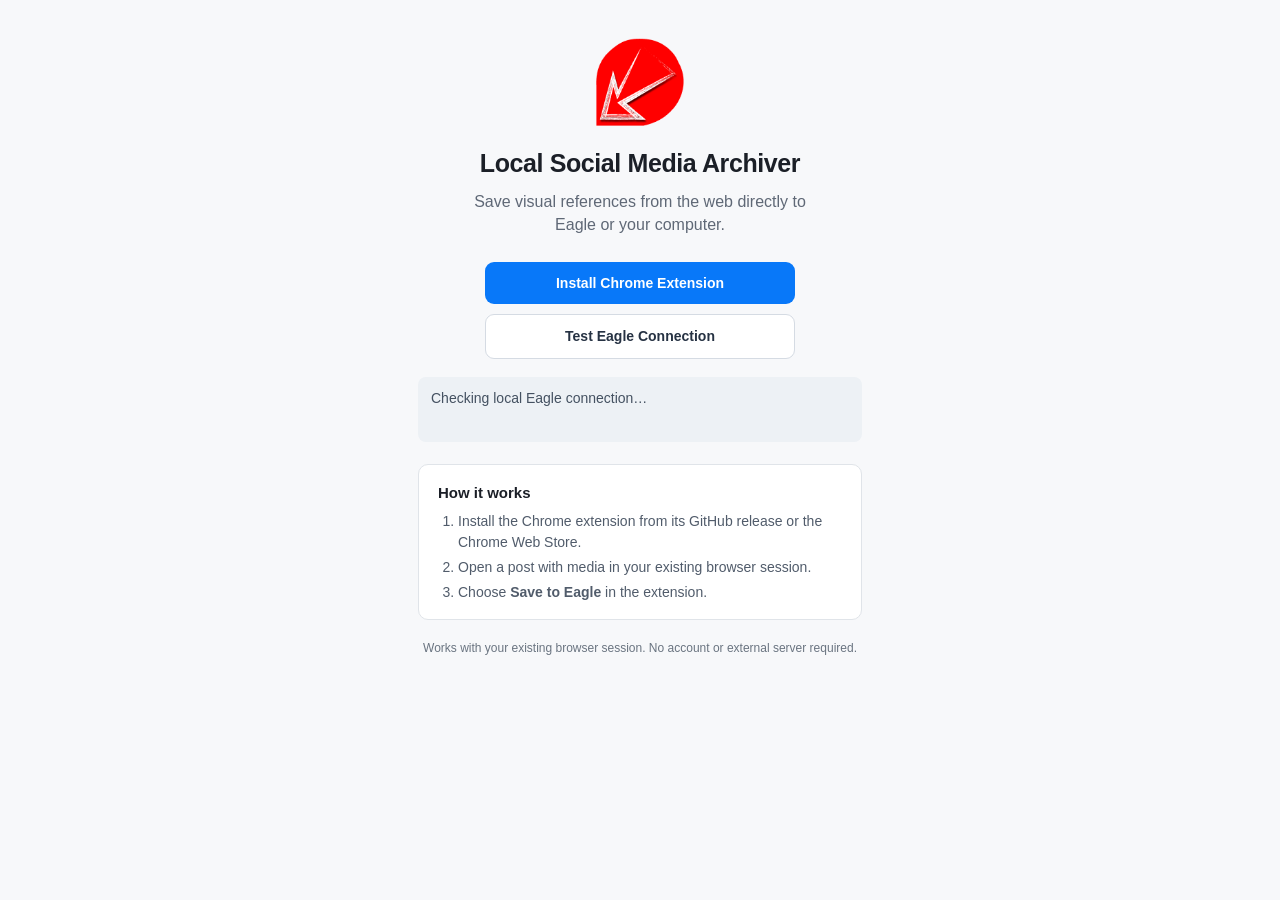
==== eagle-companion/index.html @ e78304f7 "Start" ====
<!doctype html>
<html lang="en">
  <head>
    <meta charset="utf-8">
    <meta name="viewport" content="width=device-width, initial-scale=1">
    <title>Local Social Media Archiver</title>
    <link rel="stylesheet" href="style.css">
  </head>
  <body>
    <main>
      <img class="logo" src="logo.png" alt="Local Social Media Archiver logo">
      <h1>Local Social Media Archiver</h1>
      <p class="lead">Save visual references from the web directly to Eagle or your computer.</p>

      <section class="actions" aria-label="Setup actions">
        <button id="install-extension" class="primary">Install Chrome Extension</button>
        <button id="test-connection" class="secondary">Test Eagle Connection</button>
      </section>

      <output id="status" class="status" aria-live="polite">Checking local Eagle connection…</output>

      <section class="how-it-works">
        <h2>How it works</h2>
        <ol>
          <li>Install the Chrome extension from its GitHub release or the Chrome Web Store.</li>
          <li>Open a post with media in your existing browser session.</li>
          <li>Choose <strong>Save to Eagle</strong> in the extension.</li>
        </ol>
      </section>

      <p class="privacy">Works with your existing browser session. No account or external server required.</p>
    </main>
    <script src="js/config.js"></script>
    <script src="js/plugin.js"></script>
  </body>
</html>
---- eagle-companion/style.css ----
:root { color-scheme: light dark; font: 14px/1.45 -apple-system, BlinkMacSystemFont, "Segoe UI", sans-serif; }
body { margin: 0; background: #f7f8fa; color: #1b1f27; }
main { box-sizing: border-box; max-width: 520px; margin: 0 auto; padding: 38px 38px 28px; text-align: center; }
.logo { width: 88px; height: 88px; object-fit: contain; }
h1 { margin: 14px 0 8px; font-size: 25px; letter-spacing: -.4px; }
.lead { max-width: 340px; margin: 0 auto 26px; color: #5f6876; font-size: 16px; }
.actions { display: grid; gap: 10px; max-width: 310px; margin: 0 auto 18px; }
button { border: 0; border-radius: 9px; padding: 11px 14px; font: inherit; font-weight: 650; cursor: pointer; }
.primary { background: #0878f9; color: white; }
.secondary { border: 1px solid #d5dbe3; background: white; color: #263243; }
.status { display: block; min-height: 43px; margin: 0 auto 22px; padding: 11px 13px; border-radius: 8px; background: #edf1f5; color: #445161; white-space: pre-line; text-align: left; }
.status[data-state="success"] { background: #e7f7ec; color: #176b38; }
.status[data-state="warning"] { background: #fff6df; color: #875800; }
.status[data-state="error"] { background: #ffebeb; color: #a43232; }
.how-it-works { padding: 17px 19px; border: 1px solid #e0e4e9; border-radius: 10px; background: white; text-align: left; }
h2 { margin: 0 0 8px; font-size: 15px; }
ol { margin: 0; padding-left: 20px; color: #515c6b; }
li + li { margin-top: 5px; }
.privacy { margin: 20px 0 0; color: #6a7480; font-size: 12px; }
@media (prefers-color-scheme: dark) { body { background: #20242b; color: #eef1f5; } .lead, ol, .privacy { color: #b7c0cb; } .how-it-works, .secondary { border-color: #3b4450; background: #292e36; color: #edf1f5; } .status { background: #2b323c; color: #c7d0db; } }
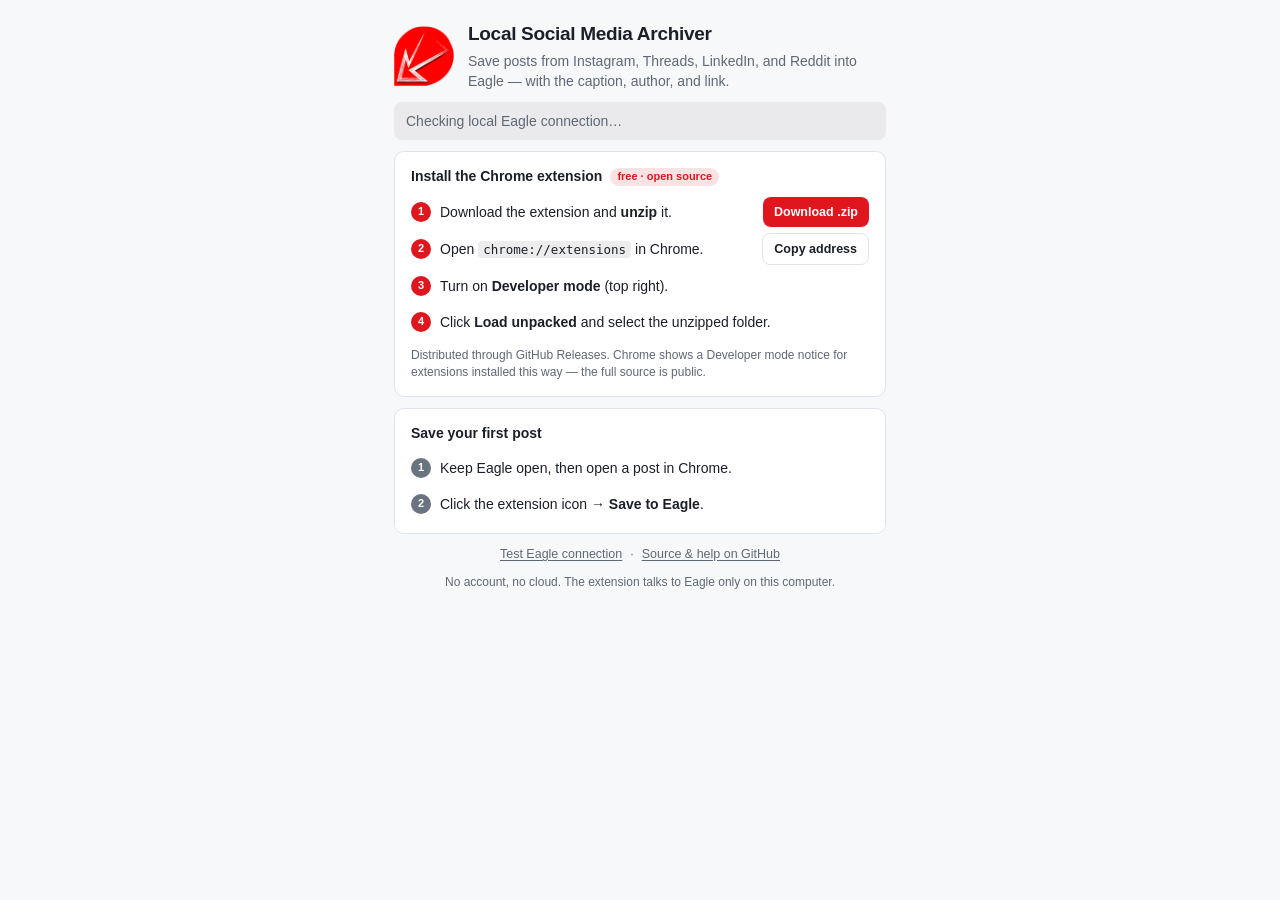
==== commit dc48419c: "Eagle Companion: guided GitHub install flow and marketplace listing draft Without a Chrome Web Store" ====
--- a/eagle-companion/index.html
+++ b/eagle-companion/index.html
@@ -8,27 +8,52 @@
   </head>
   <body>
     <main>
-      <img class="logo" src="logo.png" alt="Local Social Media Archiver logo">
-      <h1>Local Social Media Archiver</h1>
-      <p class="lead">Save visual references from the web directly to Eagle or your computer.</p>
-
-      <section class="actions" aria-label="Setup actions">
-        <button id="install-extension" class="primary">Install Chrome Extension</button>
-        <button id="test-connection" class="secondary">Test Eagle Connection</button>
-      </section>
+      <header class="intro">
+        <img class="logo" src="logo.png" alt="">
+        <div>
+          <h1>Local Social Media Archiver</h1>
+          <p class="lead">Save posts from Instagram, Threads, LinkedIn, and Reddit into Eagle — with the caption, author, and link.</p>
+        </div>
+      </header>
 
       <output id="status" class="status" aria-live="polite">Checking local Eagle connection…</output>
 
-      <section class="how-it-works">
-        <h2>How it works</h2>
-        <ol>
-          <li>Install the Chrome extension from its GitHub release or the Chrome Web Store.</li>
-          <li>Open a post with media in your existing browser session.</li>
-          <li>Choose <strong>Save to Eagle</strong> in the extension.</li>
+      <section id="store-install" class="card" hidden>
+        <h2>Install the Chrome extension</h2>
+        <button id="open-store" class="primary">Open Chrome Web Store</button>
+      </section>
+
+      <section id="manual-install" class="card">
+        <h2>Install the Chrome extension <span class="badge">free · open source</span></h2>
+        <ol class="steps">
+          <li>
+            <span>Download the extension and <strong>unzip</strong> it.</span>
+            <button id="download-zip" class="primary small">Download .zip</button>
+          </li>
+          <li>
+            <span>Open <code>chrome://extensions</code> in Chrome.</span>
+            <button id="copy-extensions-url" class="secondary small">Copy address</button>
+          </li>
+          <li><span>Turn on <strong>Developer mode</strong> (top right).</span></li>
+          <li><span>Click <strong>Load unpacked</strong> and select the unzipped folder.</span></li>
+        </ol>
+        <p class="note">Distributed through GitHub Releases. Chrome shows a Developer mode notice for extensions installed this way — the full source is public.</p>
+      </section>
+
+      <section class="card">
+        <h2>Save your first post</h2>
+        <ol class="steps plain">
+          <li><span>Keep Eagle open, then open a post in Chrome.</span></li>
+          <li><span>Click the extension icon → <strong>Save to Eagle</strong>.</span></li>
         </ol>
       </section>
 
-      <p class="privacy">Works with your existing browser session. No account or external server required.</p>
+      <footer>
+        <button id="test-connection" class="link">Test Eagle connection</button>
+        <span aria-hidden="true">·</span>
+        <button id="open-repository" class="link">Source &amp; help on GitHub</button>
+      </footer>
+      <p class="privacy">No account, no cloud. The extension talks to Eagle only on this computer.</p>
     </main>
     <script src="js/config.js"></script>
     <script src="js/plugin.js"></script>
--- a/eagle-companion/style.css
+++ b/eagle-companion/style.css
@@ -1,20 +1,32 @@
-:root { color-scheme: light dark; font: 14px/1.45 -apple-system, BlinkMacSystemFont, "Segoe UI", sans-serif; }
-body { margin: 0; background: #f7f8fa; color: #1b1f27; }
-main { box-sizing: border-box; max-width: 520px; margin: 0 auto; padding: 38px 38px 28px; text-align: center; }
-.logo { width: 88px; height: 88px; object-fit: contain; }
-h1 { margin: 14px 0 8px; font-size: 25px; letter-spacing: -.4px; }
-.lead { max-width: 340px; margin: 0 auto 26px; color: #5f6876; font-size: 16px; }
-.actions { display: grid; gap: 10px; max-width: 310px; margin: 0 auto 18px; }
-button { border: 0; border-radius: 9px; padding: 11px 14px; font: inherit; font-weight: 650; cursor: pointer; }
-.primary { background: #0878f9; color: white; }
-.secondary { border: 1px solid #d5dbe3; background: white; color: #263243; }
-.status { display: block; min-height: 43px; margin: 0 auto 22px; padding: 11px 13px; border-radius: 8px; background: #edf1f5; color: #445161; white-space: pre-line; text-align: left; }
+:root { color-scheme: light dark; font: 14px/1.45 -apple-system, BlinkMacSystemFont, "Segoe UI", sans-serif; --accent: #e0161f; --accent-hover: #c5121a; --bg: #f7f8fa; --card: #fff; --line: #e0e4e9; --text: #1b1f27; --muted: #5f6876; --badge: var(--accent); }
+@media (prefers-color-scheme: dark) { :root { --bg: #20242b; --card: #292e36; --line: #3b4450; --text: #eef1f5; --muted: #b7c0cb; --badge: #ff8a8a; } }
+body { margin: 0; background: var(--bg); color: var(--text); }
+main { box-sizing: border-box; max-width: 540px; margin: 0 auto; padding: 20px 24px 16px; display: grid; gap: 11px; }
+.intro { display: flex; gap: 14px; align-items: center; }
+.logo { width: 60px; height: 60px; flex: none; }
+h1 { margin: 0 0 3px; font-size: 19px; letter-spacing: -.3px; }
+.lead { margin: 0; color: var(--muted); }
+h2 { display: flex; align-items: center; gap: 8px; margin: 0 0 10px; font-size: 14px; }
+.badge { padding: 1px 7px; border-radius: 99px; background: color-mix(in srgb, var(--accent) 12%, transparent); color: var(--badge); font-size: 11px; font-weight: 600; }
+.card { padding: 14px 16px; border: 1px solid var(--line); border-radius: 10px; background: var(--card); }
+.card[hidden] { display: none; }
+.steps { margin: 0; padding: 0; list-style: none; counter-reset: step; display: grid; gap: 6px; }
+.steps li { display: flex; align-items: center; justify-content: space-between; gap: 10px; min-height: 30px; counter-increment: step; }
+.steps li span { position: relative; padding-left: 29px; }
+.steps li span::before { content: counter(step); position: absolute; left: 0; top: 0; display: grid; place-items: center; width: 20px; height: 20px; border-radius: 50%; background: var(--accent); color: #fff; font-size: 11px; font-weight: 700; }
+.steps.plain li span::before { background: #6a7480; }
+code { padding: 1px 5px; border-radius: 4px; background: color-mix(in srgb, var(--text) 8%, transparent); font-size: 12.5px; }
+.note { margin: 10px 0 0; color: var(--muted); font-size: 12px; }
+button { border: 0; border-radius: 8px; padding: 9px 14px; font: inherit; font-weight: 650; cursor: pointer; }
+button.small { flex: none; padding: 6px 11px; font-size: 12.5px; }
+.primary { background: var(--accent); color: #fff; }
+.primary:hover { background: var(--accent-hover); }
+.secondary { border: 1px solid var(--line); background: var(--card); color: var(--text); }
+.link { padding: 0; background: none; color: var(--muted); font-weight: 500; text-decoration: underline; text-underline-offset: 2px; }
+.status { display: block; padding: 9px 12px; border-radius: 8px; background: color-mix(in srgb, var(--text) 6%, transparent); color: var(--muted); white-space: pre-line; }
 .status[data-state="success"] { background: #e7f7ec; color: #176b38; }
 .status[data-state="warning"] { background: #fff6df; color: #875800; }
 .status[data-state="error"] { background: #ffebeb; color: #a43232; }
-.how-it-works { padding: 17px 19px; border: 1px solid #e0e4e9; border-radius: 10px; background: white; text-align: left; }
-h2 { margin: 0 0 8px; font-size: 15px; }
-ol { margin: 0; padding-left: 20px; color: #515c6b; }
-li + li { margin-top: 5px; }
-.privacy { margin: 20px 0 0; color: #6a7480; font-size: 12px; }
-@media (prefers-color-scheme: dark) { body { background: #20242b; color: #eef1f5; } .lead, ol, .privacy { color: #b7c0cb; } .how-it-works, .secondary { border-color: #3b4450; background: #292e36; color: #edf1f5; } .status { background: #2b323c; color: #c7d0db; } }
+@media (prefers-color-scheme: dark) { .status[data-state="success"] { background: #1e3a28; color: #8fd6a8; } .status[data-state="warning"] { background: #3d321a; color: #f0c86e; } .status[data-state="error"] { background: #402426; color: #f2a0a0; } }
+footer { display: flex; justify-content: center; gap: 8px; color: var(--muted); font-size: 12.5px; }
+.privacy { margin: 0; color: var(--muted); font-size: 12px; text-align: center; }
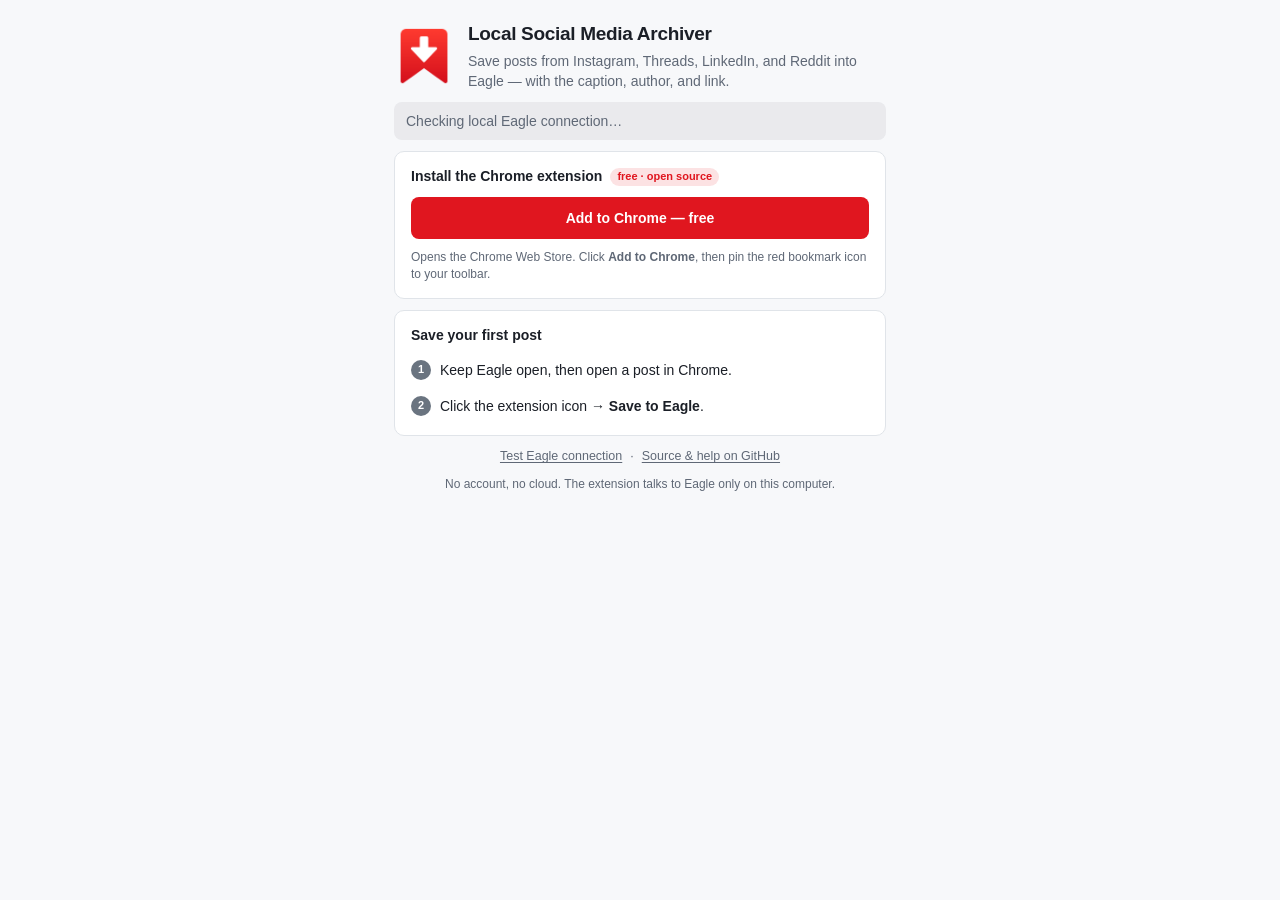
==== commit a6ea92f4: "Point Eagle Companion and README at the Chrome Web Store listing The extension is published, so the " ====
--- a/eagle-companion/index.html
+++ b/eagle-companion/index.html
@@ -19,8 +19,9 @@
       <output id="status" class="status" aria-live="polite">Checking local Eagle connection…</output>
 
       <section id="store-install" class="card" hidden>
-        <h2>Install the Chrome extension</h2>
-        <button id="open-store" class="primary">Open Chrome Web Store</button>
+        <h2>Install the Chrome extension <span class="badge">free · open source</span></h2>
+        <button id="open-store" class="primary wide">Add to Chrome — free</button>
+        <p class="note">Opens the Chrome Web Store. Click <strong>Add to Chrome</strong>, then pin the red bookmark icon to your toolbar.</p>
       </section>
 
       <section id="manual-install" class="card">
--- a/eagle-companion/style.css
+++ b/eagle-companion/style.css
@@ -18,6 +18,7 @@
 code { padding: 1px 5px; border-radius: 4px; background: color-mix(in srgb, var(--text) 8%, transparent); font-size: 12.5px; }
 .note { margin: 10px 0 0; color: var(--muted); font-size: 12px; }
 button { border: 0; border-radius: 8px; padding: 9px 14px; font: inherit; font-weight: 650; cursor: pointer; }
+button.wide { width: 100%; padding: 11px 14px; }
 button.small { flex: none; padding: 6px 11px; font-size: 12.5px; }
 .primary { background: var(--accent); color: #fff; }
 .primary:hover { background: var(--accent-hover); }
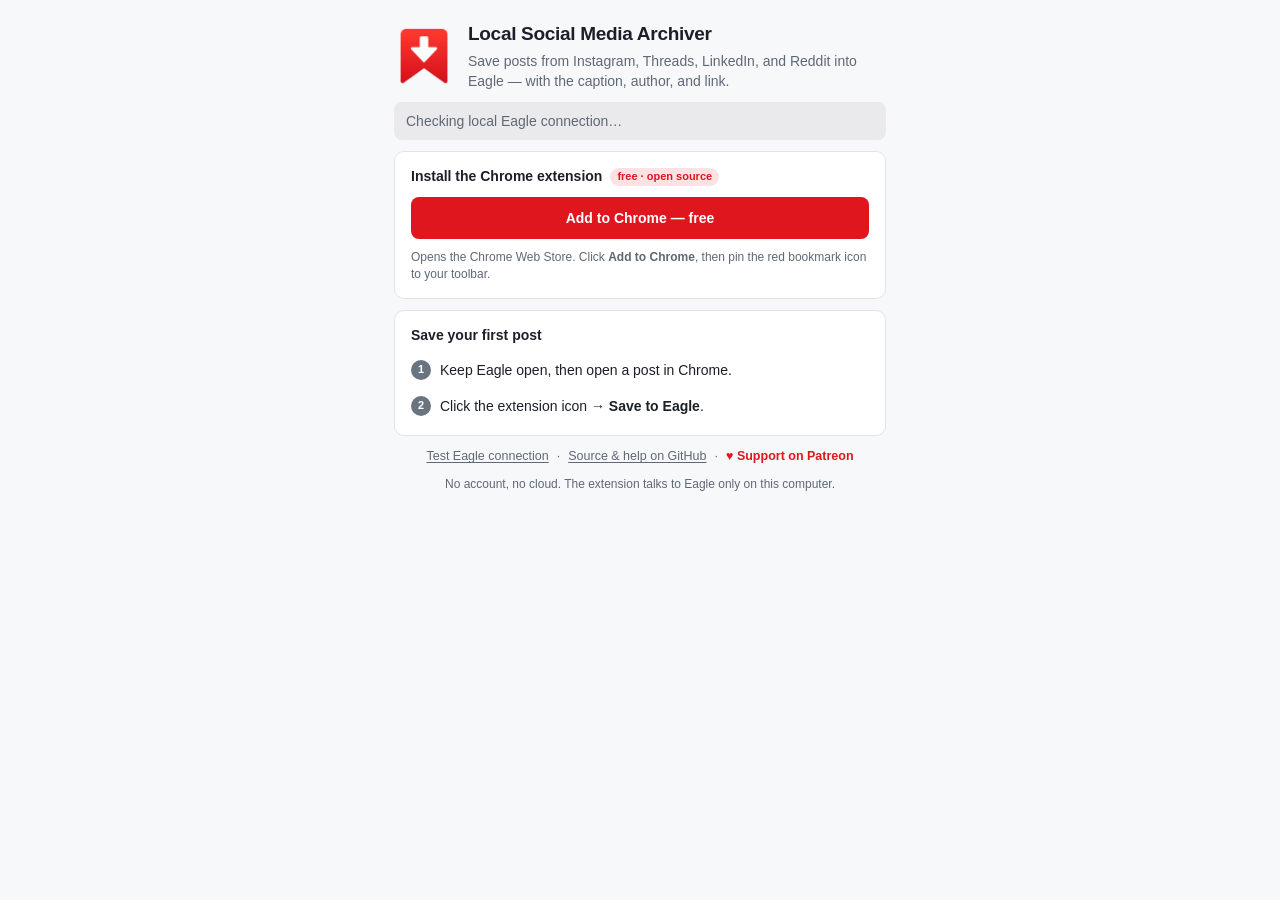
==== commit 1f776b96: "Add support links: Patreon, Telegram, GitHub Sponsor button - .github/FUNDING.yml shows the Sponsor " ====
--- a/eagle-companion/index.html
+++ b/eagle-companion/index.html
@@ -53,6 +53,8 @@
         <button id="test-connection" class="link">Test Eagle connection</button>
         <span aria-hidden="true">·</span>
         <button id="open-repository" class="link">Source &amp; help on GitHub</button>
+        <span aria-hidden="true">·</span>
+        <button id="open-support" class="link support">♥ Support on Patreon</button>
       </footer>
       <p class="privacy">No account, no cloud. The extension talks to Eagle only on this computer.</p>
     </main>
--- a/eagle-companion/style.css
+++ b/eagle-companion/style.css
@@ -30,4 +30,6 @@
 .status[data-state="error"] { background: #ffebeb; color: #a43232; }
 @media (prefers-color-scheme: dark) { .status[data-state="success"] { background: #1e3a28; color: #8fd6a8; } .status[data-state="warning"] { background: #3d321a; color: #f0c86e; } .status[data-state="error"] { background: #402426; color: #f2a0a0; } }
 footer { display: flex; justify-content: center; gap: 8px; color: var(--muted); font-size: 12.5px; }
+.link.support { color: var(--accent); font-weight: 600; text-decoration: none; }
+.link.support:hover { text-decoration: underline; }
 .privacy { margin: 0; color: var(--muted); font-size: 12px; text-align: center; }
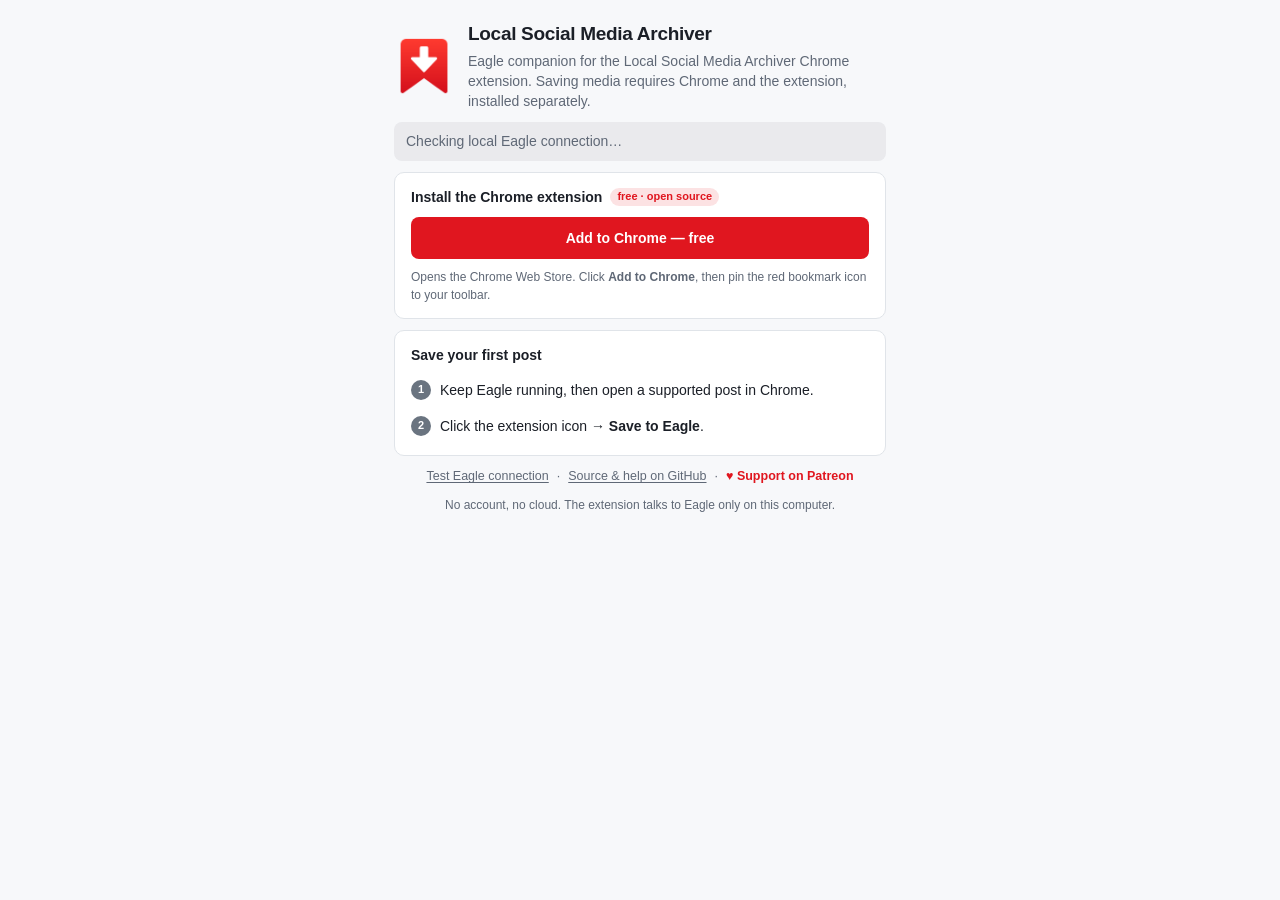
==== commit 1d27fbef: "Eagle Companion 0.2.3: address Plugin Center review - Companion copy states it is the companion for " ====
--- a/eagle-companion/index.html
+++ b/eagle-companion/index.html
@@ -12,7 +12,7 @@
         <img class="logo" src="logo.png" alt="">
         <div>
           <h1>Local Social Media Archiver</h1>
-          <p class="lead">Save posts from Instagram, Threads, LinkedIn, and Reddit into Eagle — with the caption, author, and link.</p>
+          <p class="lead">Eagle companion for the Local Social Media Archiver Chrome extension. Saving media requires Chrome and the extension, installed separately.</p>
         </div>
       </header>
 
@@ -44,7 +44,7 @@
       <section class="card">
         <h2>Save your first post</h2>
         <ol class="steps plain">
-          <li><span>Keep Eagle open, then open a post in Chrome.</span></li>
+          <li><span>Keep Eagle running, then open a supported post in Chrome.</span></li>
           <li><span>Click the extension icon → <strong>Save to Eagle</strong>.</span></li>
         </ol>
       </section>
